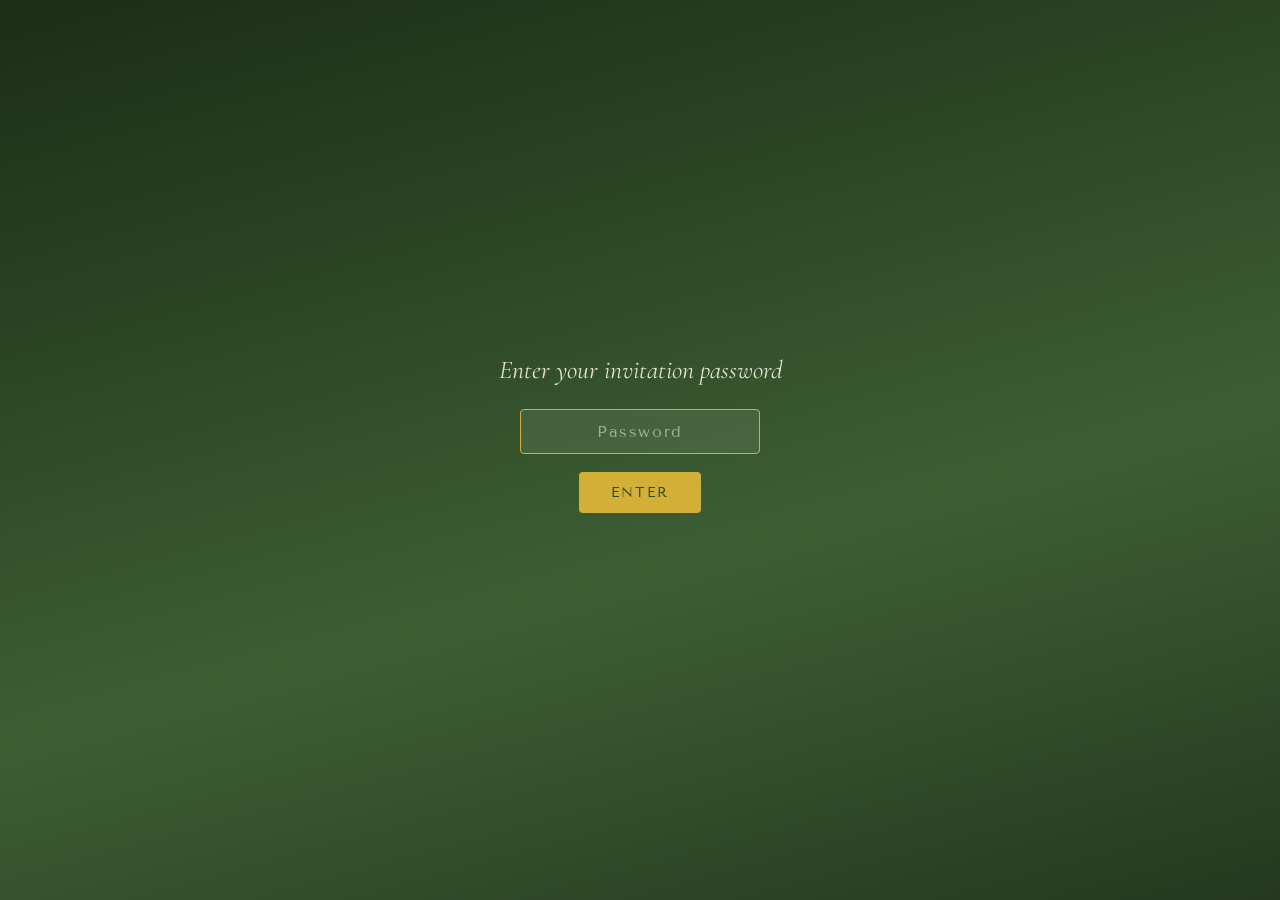
==== index.html @ 20fdfab8 "Add password gate with Google Sheets validation" ====
<!DOCTYPE html>
<html lang="en">
<head>
  <meta charset="UTF-8">
  <meta name="viewport" content="width=device-width, initial-scale=1.0">
  <title>Kimberly & Michael | April 23, 2027</title>
  <link rel="preconnect" href="https://fonts.googleapis.com">
  <link href="https://fonts.googleapis.com/css2?family=Cormorant+Garamond:ital,wght@0,400;0,500;0,600;1,400&family=Jost:wght@300;400;500&family=Tenor+Sans&display=swap" rel="stylesheet">
  <link rel="stylesheet" href="css/style.css">
</head>
<body>

  <!-- PASSWORD GATE -->
  <section class="gate" id="gate">
    <div class="gate-box">
      <p class="gate-title">Enter your invitation password</p>
      <input type="text" class="gate-input" id="gate-input" placeholder="Password" autocomplete="off">
      <button class="gate-button" id="gate-button">Enter</button>
      <p class="gate-error" id="gate-error"></p>
    </div>
  </section>

  <!-- MAIN SITE (hidden until unlocked) -->
  <div id="site" class="hidden">

    <section class="hero">

      <!-- back vine layer -->
      <svg class="vine-layer left-back" viewBox="0 0 200 500" xmlns="http://www.w3.org/2000/svg">
        <path class="vine-stroke" d="M100,0 C90,60 130,100 95,150 C60,200 110,240 85,300 C60,360 100,400 80,460"/>
        <g transform="translate(95,70) rotate(-30) scale(1.07,1.00)"><path class="vine-leaf" d="M-15,0 C-10,8 10,8 15,0 C10,-8 -10,-8 -15,0 Z"/><path class="leaf-vein" d="M-13,0 L13,0 M-5,0 L-9,4 M-5,0 L-9,-4 M3,0 L-1,4 M3,0 L-1,-4 M10,0 L6,3 M10,0 L6,-3"/></g>
        <g transform="translate(115,140) rotate(35) scale(1.20,1.12)"><path class="vine-leaf" d="M-15,0 C-10,8 10,8 15,0 C10,-8 -10,-8 -15,0 Z"/><path class="leaf-vein" d="M-13,0 L13,0 M-5,0 L-9,4 M-5,0 L-9,-4 M3,0 L-1,4 M3,0 L-1,-4 M10,0 L6,3 M10,0 L6,-3"/></g>
        <g transform="translate(75,220) rotate(-20) scale(1.00,0.88)"><path class="vine-leaf" d="M-15,0 C-10,8 10,8 15,0 C10,-8 -10,-8 -15,0 Z"/><path class="leaf-vein" d="M-13,0 L13,0 M-5,0 L-9,4 M-5,0 L-9,-4 M3,0 L-1,4 M3,0 L-1,-4 M10,0 L6,3 M10,0 L6,-3"/></g>
        <g transform="translate(105,320) rotate(28) scale(1.13,1.00)"><path class="vine-leaf" d="M-15,0 C-10,8 10,8 15,0 C10,-8 -10,-8 -15,0 Z"/><path class="leaf-vein" d="M-13,0 L13,0 M-5,0 L-9,4 M-5,0 L-9,-4 M3,0 L-1,4 M3,0 L-1,-4 M10,0 L6,3 M10,0 L6,-3"/></g>
        <g transform="translate(70,400) rotate(-15) scale(1.00,0.88)"><path class="vine-leaf" d="M-15,0 C-10,8 10,8 15,0 C10,-8 -10,-8 -15,0 Z"/><path class="leaf-vein" d="M-13,0 L13,0 M-5,0 L-9,4 M-5,0 L-9,-4 M3,0 L-1,4 M3,0 L-1,-4 M10,0 L6,3 M10,0 L6,-3"/></g>
      </svg>
      <svg class="vine-layer right-back" viewBox="0 0 200 500" xmlns="http://www.w3.org/2000/svg">
        <path class="vine-stroke" d="M100,0 C90,60 130,100 95,150 C60,200 110,240 85,300 C60,360 100,400 80,460"/>
        <g transform="translate(95,70) rotate(-30) scale(1.07,1.00)"><path class="vine-leaf" d="M-15,0 C-10,8 10,8 15,0 C10,-8 -10,-8 -15,0 Z"/><path class="leaf-vein" d="M-13,0 L13,0 M-5,0 L-9,4 M-5,0 L-9,-4 M3,0 L-1,4 M3,0 L-1,-4 M10,0 L6,3 M10,0 L6,-3"/></g>
        <g transform="translate(115,140) rotate(35) scale(1.20,1.12)"><path class="vine-leaf" d="M-15,0 C-10,8 10,8 15,0 C10,-8 -10,-8 -15,0 Z"/><path class="leaf-vein" d="M-13,0 L13,0 M-5,0 L-9,4 M-5,0 L-9,-4 M3,0 L-1,4 M3,0 L-1,-4 M10,0 L6,3 M10,0 L6,-3"/></g>
        <g transform="translate(75,220) rotate(-20) scale(1.00,0.88)"><path class="vine-leaf" d="M-15,0 C-10,8 10,8 15,0 C10,-8 -10,-8 -15,0 Z"/><path class="leaf-vein" d="M-13,0 L13,0 M-5,0 L-9,4 M-5,0 L-9,-4 M3,0 L-1,4 M3,0 L-1,-4 M10,0 L6,3 M10,0 L6,-3"/></g>
        <g transform="translate(105,320) rotate(28) scale(1.13,1.00)"><path class="vine-leaf" d="M-15,0 C-10,8 10,8 15,0 C10,-8 -10,-8 -15,0 Z"/><path class="leaf-vein" d="M-13,0 L13,0 M-5,0 L-9,4 M-5,0 L-9,-4 M3,0 L-1,4 M3,0 L-1,-4 M10,0 L6,3 M10,0 L6,-3"/></g>
      </svg>

      <!-- mid vine layer -->
      <svg class="vine-layer left-mid" viewBox="0 0 200 500" xmlns="http://www.w3.org/2000/svg">
        <path class="vine-stroke" d="M80,0 C110,50 60,90 90,140 C120,190 70,230 95,280 C120,330 75,370 90,430"/>
        <g transform="translate(88,45) rotate(20) scale(1.13,1.00)"><path class="vine-leaf" d="M-15,0 C-10,8 10,8 15,0 C10,-8 -10,-8 -15,0 Z"/><path class="leaf-vein" d="M-13,0 L13,0 M-5,0 L-9,4 M-5,0 L-9,-4 M3,0 L-1,4 M3,0 L-1,-4 M10,0 L6,3 M10,0 L6,-3"/></g>
        <g transform="translate(65,105) rotate(-32) scale(1.27,1.12)"><path class="vine-leaf" d="M-15,0 C-10,8 10,8 15,0 C10,-8 -10,-8 -15,0 Z"/><path class="leaf-vein" d="M-13,0 L13,0 M-5,0 L-9,4 M-5,0 L-9,-4 M3,0 L-1,4 M3,0 L-1,-4 M10,0 L6,3 M10,0 L6,-3"/></g>
        <g transform="translate(92,165) rotate(25) scale(0.93,0.88)"><path class="vine-leaf gold-tip" d="M-15,0 C-10,8 10,8 15,0 C10,-8 -10,-8 -15,0 Z"/><path class="leaf-vein" d="M-13,0 L13,0 M-5,0 L-9,4 M-5,0 L-9,-4 M3,0 L-1,4 M3,0 L-1,-4 M10,0 L6,3 M10,0 L6,-3"/></g>
        <g transform="translate(68,225) rotate(-22) scale(1.20,1.12)"><path class="vine-leaf" d="M-15,0 C-10,8 10,8 15,0 C10,-8 -10,-8 -15,0 Z"/><path class="leaf-vein" d="M-13,0 L13,0 M-5,0 L-9,4 M-5,0 L-9,-4 M3,0 L-1,4 M3,0 L-1,-4 M10,0 L6,3 M10,0 L6,-3"/></g>
        <g transform="translate(93,290) rotate(24) scale(1.13,1.00)"><path class="vine-leaf" d="M-15,0 C-10,8 10,8 15,0 C10,-8 -10,-8 -15,0 Z"/><path class="leaf-vein" d="M-13,0 L13,0 M-5,0 L-9,4 M-5,0 L-9,-4 M3,0 L-1,4 M3,0 L-1,-4 M10,0 L6,3 M10,0 L6,-3"/></g>
        <g transform="translate(72,360) rotate(-20) scale(1.07,1.00)"><path class="vine-leaf" d="M-15,0 C-10,8 10,8 15,0 C10,-8 -10,-8 -15,0 Z"/><path class="leaf-vein" d="M-13,0 L13,0 M-5,0 L-9,4 M-5,0 L-9,-4 M3,0 L-1,4 M3,0 L-1,-4 M10,0 L6,3 M10,0 L6,-3"/></g>
      </svg>
      <svg class="vine-layer right-mid" viewBox="0 0 200 500" xmlns="http://www.w3.org/2000/svg">
        <path class="vine-stroke" d="M80,0 C110,50 60,90 90,140 C120,190 70,230 95,280 C120,330 75,370 90,430"/>
        <g transform="translate(88,45) rotate(20) scale(1.13,1.00)"><path class="vine-leaf" d="M-15,0 C-10,8 10,8 15,0 C10,-8 -10,-8 -15,0 Z"/><path class="leaf-vein" d="M-13,0 L13,0 M-5,0 L-9,4 M-5,0 L-9,-4 M3,0 L-1,4 M3,0 L-1,-4 M10,0 L6,3 M10,0 L6,-3"/></g>
        <g transform="translate(65,105) rotate(-32) scale(1.27,1.12)"><path class="vine-leaf" d="M-15,0 C-10,8 10,8 15,0 C10,-8 -10,-8 -15,0 Z"/><path class="leaf-vein" d="M-13,0 L13,0 M-5,0 L-9,4 M-5,0 L-9,-4 M3,0 L-1,4 M3,0 L-1,-4 M10,0 L6,3 M10,0 L6,-3"/></g>
        <g transform="translate(92,165) rotate(25) scale(0.93,0.88)"><path class="vine-leaf gold-tip" d="M-15,0 C-10,8 10,8 15,0 C10,-8 -10,-8 -15,0 Z"/><path class="leaf-vein" d="M-13,0 L13,0 M-5,0 L-9,4 M-5,0 L-9,-4 M3,0 L-1,4 M3,0 L-1,-4 M10,0 L6,3 M10,0 L6,-3"/></g>
        <g transform="translate(68,225) rotate(-22) scale(1.20,1.12)"><path class="vine-leaf" d="M-15,0 C-10,8 10,8 15,0 C10,-8 -10,-8 -15,0 Z"/><path class="leaf-vein" d="M-13,0 L13,0 M-5,0 L-9,4 M-5,0 L-9,-4 M3,0 L-1,4 M3,0 L-1,-4 M10,0 L6,3 M10,0 L6,-3"/></g>
        <g transform="translate(93,290) rotate(24) scale(1.13,1.00)"><path class="vine-leaf" d="M-15,0 C-10,8 10,8 15,0 C10,-8 -10,-8 -15,0 Z"/><path class="leaf-vein" d="M-13,0 L13,0 M-5,0 L-9,4 M-5,0 L-9,-4 M3,0 L-1,4 M3,0 L-1,-4 M10,0 L6,3 M10,0 L6,-3"/></g>
      </svg>

      <!-- front vine layer -->
      <svg class="vine-layer left" viewBox="0 0 220 520" xmlns="http://www.w3.org/2000/svg">
        <path class="vine-stroke" d="M60,0 C75,70 40,110 65,170 C90,230 45,270 70,330 C95,390 55,430 75,490"/>
        <g transform="translate(63,55) rotate(25) scale(1.33,1.25)"><path class="vine-leaf" d="M-15,0 C-10,8 10,8 15,0 C10,-8 -10,-8 -15,0 Z"/><path class="leaf-vein" d="M-13,0 L13,0 M-5,0 L-9,4 M-5,0 L-9,-4 M3,0 L-1,4 M3,0 L-1,-4 M10,0 L6,3 M10,0 L6,-3"/></g>
        <g transform="translate(42,115) rotate(-35) scale(1.47,1.38)"><path class="vine-leaf" d="M-15,0 C-10,8 10,8 15,0 C10,-8 -10,-8 -15,0 Z"/><path class="leaf-vein" d="M-13,0 L13,0 M-5,0 L-9,4 M-5,0 L-9,-4 M3,0 L-1,4 M3,0 L-1,-4 M10,0 L6,3 M10,0 L6,-3"/></g>
        <g transform="translate(68,175) rotate(20) scale(0.93,0.88)"><path class="vine-leaf gold-tip" d="M-15,0 C-10,8 10,8 15,0 C10,-8 -10,-8 -15,0 Z"/><path class="leaf-vein" d="M-13,0 L13,0 M-5,0 L-9,4 M-5,0 L-9,-4 M3,0 L-1,4 M3,0 L-1,-4 M10,0 L6,3 M10,0 L6,-3"/></g>
        <g transform="translate(46,245) rotate(-28) scale(1.33,1.25)"><path class="vine-leaf" d="M-15,0 C-10,8 10,8 15,0 C10,-8 -10,-8 -15,0 Z"/><path class="leaf-vein" d="M-13,0 L13,0 M-5,0 L-9,4 M-5,0 L-9,-4 M3,0 L-1,4 M3,0 L-1,-4 M10,0 L6,3 M10,0 L6,-3"/></g>
        <g transform="translate(70,310) rotate(22) scale(1.27,1.12)"><path class="vine-leaf" d="M-15,0 C-10,8 10,8 15,0 C10,-8 -10,-8 -15,0 Z"/><path class="leaf-vein" d="M-13,0 L13,0 M-5,0 L-9,4 M-5,0 L-9,-4 M3,0 L-1,4 M3,0 L-1,-4 M10,0 L6,3 M10,0 L6,-3"/></g>
        <g transform="translate(52,380) rotate(-18) scale(0.87,0.75)"><path class="vine-leaf gold-tip" d="M-15,0 C-10,8 10,8 15,0 C10,-8 -10,-8 -15,0 Z"/><path class="leaf-vein" d="M-13,0 L13,0 M-5,0 L-9,4 M-5,0 L-9,-4 M3,0 L-1,4 M3,0 L-1,-4 M10,0 L6,3 M10,0 L6,-3"/></g>
        <g transform="translate(74,445) rotate(26) scale(1.20,1.12)"><path class="vine-leaf" d="M-15,0 C-10,8 10,8 15,0 C10,-8 -10,-8 -15,0 Z"/><path class="leaf-vein" d="M-13,0 L13,0 M-5,0 L-9,4 M-5,0 L-9,-4 M3,0 L-1,4 M3,0 L-1,-4 M10,0 L6,3 M10,0 L6,-3"/></g>
      </svg>
      <svg class="vine-layer right" viewBox="0 0 220 520" xmlns="http://www.w3.org/2000/svg">
        <path class="vine-stroke" d="M60,0 C75,70 40,110 65,170 C90,230 45,270 70,330 C95,390 55,430 75,490"/>
        <g transform="translate(63,55) rotate(25) scale(1.33,1.25)"><path class="vine-leaf" d="M-15,0 C-10,8 10,8 15,0 C10,-8 -10,-8 -15,0 Z"/><path class="leaf-vein" d="M-13,0 L13,0 M-5,0 L-9,4 M-5,0 L-9,-4 M3,0 L-1,4 M3,0 L-1,-4 M10,0 L6,3 M10,0 L6,-3"/></g>
        <g transform="translate(42,115) rotate(-35) scale(1.47,1.38)"><path class="vine-leaf" d="M-15,0 C-10,8 10,8 15,0 C10,-8 -10,-8 -15,0 Z"/><path class="leaf-vein" d="M-13,0 L13,0 M-5,0 L-9,4 M-5,0 L-9,-4 M3,0 L-1,4 M3,0 L-1,-4 M10,0 L6,3 M10,0 L6,-3"/></g>
        <g transform="translate(68,175) rotate(20) scale(0.93,0.88)"><path class="vine-leaf gold-tip" d="M-15,0 C-10,8 10,8 15,0 C10,-8 -10,-8 -15,0 Z"/><path class="leaf-vein" d="M-13,0 L13,0 M-5,0 L-9,4 M-5,0 L-9,-4 M3,0 L-1,4 M3,0 L-1,-4 M10,0 L6,3 M10,0 L6,-3"/></g>
        <g transform="translate(46,245) rotate(-28) scale(1.33,1.25)"><path class="vine-leaf" d="M-15,0 C-10,8 10,8 15,0 C10,-8 -10,-8 -15,0 Z"/><path class="leaf-vein" d="M-13,0 L13,0 M-5,0 L-9,4 M-5,0 L-9,-4 M3,0 L-1,4 M3,0 L-1,-4 M10,0 L6,3 M10,0 L6,-3"/></g>
        <g transform="translate(70,310) rotate(22) scale(1.27,1.12)"><path class="vine-leaf" d="M-15,0 C-10,8 10,8 15,0 C10,-8 -10,-8 -15,0 Z"/><path class="leaf-vein" d="M-13,0 L13,0 M-5,0 L-9,4 M-5,0 L-9,-4 M3,0 L-1,4 M3,0 L-1,-4 M10,0 L6,3 M10,0 L6,-3"/></g>
        <g transform="translate(52,380) rotate(-18) scale(0.87,0.75)"><path class="vine-leaf gold-tip" d="M-15,0 C-10,8 10,8 15,0 C10,-8 -10,-8 -15,0 Z"/><path class="leaf-vein" d="M-13,0 L13,0 M-5,0 L-9,4 M-5,0 L-9,-4 M3,0 L-1,4 M3,0 L-1,-4 M10,0 L6,3 M10,0 L6,-3"/></g>
      </svg>

      <div class="hero-content">
        <p class="eyebrow">Once upon a time</p>
        <h1 class="names">Kimberly <span class="amp">&amp;</span> Michael</h1>
        <p class="date">April <span>23</span> 2027 &nbsp;·&nbsp; Camarillo, California</p>
      </div>
    </section>

  </div>

  <script src="js/main.js"></script>
</body>
</html>
---- css/style.css ----
:root{
  --fern: #4F7942;
  --fern-deep: #2E4A26;
  --white: #F9F9F6;
  --gold: #D4AF37;
  --highlight: #E6DFD3;
}

*{
  margin:0;
  padding:0;
  box-sizing:border-box;
}

body{
  background: var(--white);
  font-family: 'Jost', sans-serif;
  color: var(--fern-deep);
}

.hero{
  position: relative;
  height: 100vh;
  min-height: 700px;
  overflow: hidden;
  display: flex;
  align-items: center;
  justify-content: center;
  background:
    radial-gradient(ellipse at 50% 30%, rgba(180,220,140,0.16), transparent 55%),
    radial-gradient(ellipse at 15% 10%, rgba(255,244,214,0.12), transparent 40%),
    radial-gradient(ellipse at 85% 90%, rgba(0,0,0,0.35), transparent 55%),
    linear-gradient(165deg, #1B2E16 0%, #2E4A26 35%, #3d5f34 60%, #24391e 100%);
}

.hero-content{
  position: relative;
  z-index: 3;
  text-align: center;
  color: var(--white);
  padding: 0 24px;
}

.eyebrow{
  font-family: 'Cormorant Garamond', serif;
  font-style: italic;
  font-weight: 400;
  font-size: 1.5rem;        /* was 1.15rem */
  letter-spacing: 0.12em;
  color: var(--highlight);
}

.names{
  font-family: 'Cormorant Garamond', serif;
  font-weight: 500;
  font-size: clamp(3.2rem, 9vw, 6.5rem);
  line-height: 1.05;
  margin: 14px 0 8px;
  text-shadow: 0 2px 30px rgba(0,0,0,0.35);
}

.names .amp{
  color: var(--gold);
  font-style: italic;
  padding: 0 18px;
  font-size: 0.75em;
}

.date{
  font-family: 'Tenor Sans', sans-serif;
  letter-spacing: 0.28em;   /* slightly reduced so it doesn't feel too stretched */
  font-size: 1.05rem;       /* was 0.82rem */
  text-transform: uppercase;
  color: var(--highlight);
  margin-top: 26px;
}

.date span{
  color: var(--gold);
  margin: 0 10px;
}

.vine-layer{
  position: absolute;
  top: 0;
  width: 380px;
  max-width: 45vw;
  opacity: 0.5;
  z-index: 1;
  transform-origin: top center;
  animation: sway 11s ease-in-out infinite;
}
.vine-layer.left{ left: -60px; }
.vine-layer.right{ right: -60px; transform: scaleX(-1); animation-delay: -4s; }
.vine-layer.left-back{ left: 60px; opacity: 0.28; width: 260px; animation-duration: 15s; animation-delay: -2s; }
.vine-layer.right-back{ right: 40px; opacity: 0.25; width: 300px; transform: scaleX(-1); animation-duration: 17s; animation-delay: -7s; }
.vine-layer.left-mid{ left: 10px; opacity: 0.4; width: 320px; animation-duration: 13s; animation-delay: -5s; }
.vine-layer.right-mid{ right: 0px; opacity: 0.4; width: 320px; transform: scaleX(-1); animation-delay: -9s; }

@keyframes sway{
  0%, 100%{ transform: rotate(-1.2deg); }
  50%{ transform: rotate(1.2deg); }
}

.vine-stroke{
  stroke: #1F3018;
  stroke-width: 2.2;  
  fill: none;
  opacity: 0.85;
}
.vine-leaf{
  fill: #395C2E;
  opacity: 0.85;
}
.leaf-vein{
  stroke: rgba(15,25,10,0.35);
  stroke-width: 0.6;
  fill: none;
}
.vine-leaf.gold-tip{
  fill: var(--gold);
  opacity: 0.55;
}

.firefly{
  position: absolute;
  width: 5px;
  height: 5px;
  border-radius: 50%;
  background: var(--gold);
  box-shadow: 0 0 8px 3px rgba(212,175,55,0.7), 0 0 20px 6px rgba(212,175,55,0.25);
  opacity: 0;
  animation: float 9s ease-in-out infinite, glow 3.2s ease-in-out infinite;
}
@keyframes float{
  0%{ transform: translate(0,0); }
  25%{ transform: translate(20px,-30px); }
  50%{ transform: translate(-15px,-55px); }
  75%{ transform: translate(15px,-20px); }
  100%{ transform: translate(0,0); }
}
@keyframes glow{
  0%, 100%{ opacity: 0.15; }
  50%{ opacity: 0.9; }
}

.rune-mark-wrap{
  position: absolute;
  width: 60px;
  height: 60px;
  z-index: 2;
  opacity: 0;
  animation: runeGlow 7s ease-in-out infinite;
  pointer-events: none;
}
.rune-mark{
  stroke: var(--gold);
  stroke-width: 2.2;
  fill: none;
  opacity: 0.8;
  stroke-linecap: round;
  filter: drop-shadow(0 0 3px rgba(212,175,55,0.5));
}
.rune-mark-wrap .rune-dot{
  fill: var(--gold);
  opacity: 0.8;
}
@keyframes runeGlow{
  0%, 100%{ opacity: 0.35; }
  50%{ opacity: 0.9; }
}

.gate{
  position: fixed;
  inset: 0;
  z-index: 100;
  display: flex;
  align-items: center;
  justify-content: center;
  background: linear-gradient(165deg, #1B2E16 0%, #2E4A26 35%, #3d5f34 60%, #24391e 100%);
}

.gate-box{
  text-align: center;
  color: var(--white);
  padding: 0 24px;
}

.gate-title{
  font-family: 'Cormorant Garamond', serif;
  font-style: italic;
  font-size: 1.6rem;
  margin-bottom: 24px;
  color: var(--highlight);
}

.gate-input{
  font-family: 'Tenor Sans', sans-serif;
  letter-spacing: 0.1em;
  font-size: 1rem;
  text-align: center;
  padding: 12px 20px;
  border: 1px solid var(--gold);
  background: rgba(249,249,246,0.08);
  color: var(--white);
  border-radius: 4px;
  outline: none;
  width: 240px;
  max-width: 70vw;
}

.gate-input::placeholder{
  color: rgba(249,249,246,0.5);
}

.gate-button{
  display: block;
  margin: 18px auto 0;
  font-family: 'Tenor Sans', sans-serif;
  letter-spacing: 0.15em;
  text-transform: uppercase;
  font-size: 0.85rem;
  padding: 12px 32px;
  background: var(--gold);
  color: var(--fern-deep);
  border: none;
  border-radius: 4px;
  cursor: pointer;
  transition: opacity 0.2s;
}

.gate-button:hover{
  opacity: 0.85;
}

.gate-error{
  margin-top: 16px;
  font-size: 0.85rem;
  color: #e8a1a1;
  min-height: 1.2em;
}

.hidden{
  display: none !important;
}
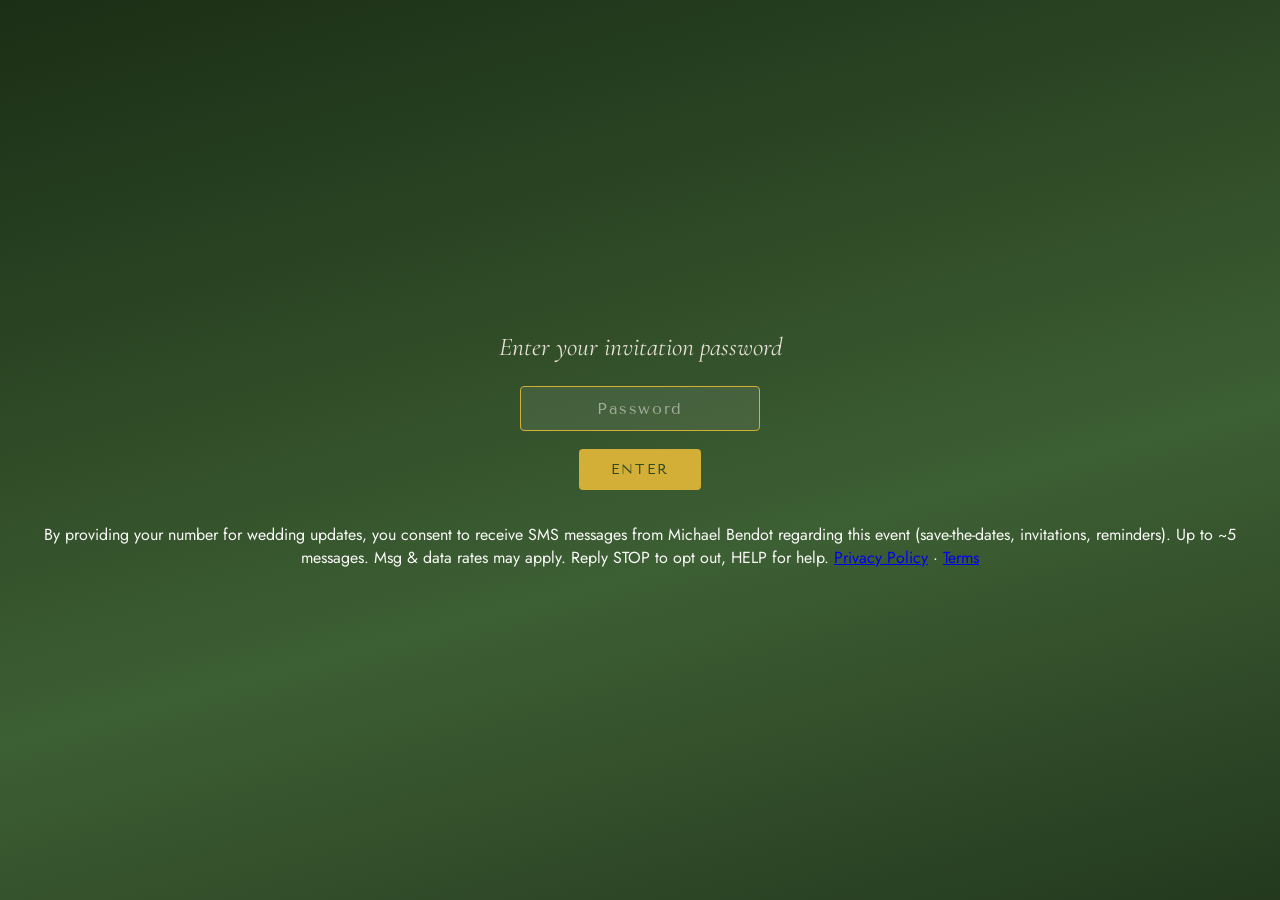
==== commit 6c3c4b1c: "Twilio Update #3" ====
--- a/index.html
+++ b/index.html
@@ -17,13 +17,27 @@
       <input type="text" class="gate-input" id="gate-input" placeholder="Password" autocomplete="off">
       <button class="gate-button" id="gate-button">Enter</button>
       <p class="gate-error" id="gate-error"></p>
+
+      <p class="gate-disclosure">
+        By providing your number for wedding updates, you consent to receive SMS messages from Michael Bendot regarding this event (save-the-dates, invitations, reminders). Up to ~5 messages. Msg &amp; data rates may apply. Reply STOP to opt out, HELP for help.
+        <a href="/privacy.html">Privacy Policy</a> · <a href="/terms.html">Terms</a>
+      </p>
     </div>
   </section>
 
   <!-- MAIN SITE (hidden until unlocked) -->
   <div id="site" class="hidden">
 
-    <section class="hero">
+    <!-- NAVIGATION -->
+    <nav class="site-nav">
+      <a href="#home">Home</a>
+      <a href="#gallery">Gallery</a>
+      <a href="#details">Details</a>
+      <a href="#rsvp">RSVP</a>
+    </nav>
+
+    <!-- SECTION 1: HOME / HERO -->
+    <section class="hero" id="home">
 
       <!-- back vine layer -->
       <svg class="vine-layer left-back" viewBox="0 0 200 500" xmlns="http://www.w3.org/2000/svg">
@@ -89,6 +103,97 @@
       </div>
     </section>
 
+    <!-- SECTION 2: GALLERY -->
+    <section class="gallery-section" id="gallery">
+
+      <svg class="section-vine left" viewBox="0 0 200 260" xmlns="http://www.w3.org/2000/svg">
+        <path class="vine-stroke" d="M90,0 C80,50 110,80 85,120 C60,160 100,190 80,230"/>
+        <g transform="translate(85,45) rotate(-28) scale(0.9,0.85)"><path class="vine-leaf" d="M-15,0 C-10,8 10,8 15,0 C10,-8 -10,-8 -15,0 Z"/><path class="leaf-vein" d="M-13,0 L13,0 M-5,0 L-9,4 M-5,0 L-9,-4 M3,0 L-1,4 M3,0 L-1,-4"/></g>
+        <g transform="translate(105,110) rotate(30) scale(1.0,0.9)"><path class="vine-leaf gold-tip" d="M-15,0 C-10,8 10,8 15,0 C10,-8 -10,-8 -15,0 Z"/><path class="leaf-vein" d="M-13,0 L13,0 M-5,0 L-9,4 M-5,0 L-9,-4 M3,0 L-1,4 M3,0 L-1,-4"/></g>
+        <g transform="translate(80,190) rotate(-20) scale(0.85,0.8)"><path class="vine-leaf" d="M-15,0 C-10,8 10,8 15,0 C10,-8 -10,-8 -15,0 Z"/><path class="leaf-vein" d="M-13,0 L13,0 M-5,0 L-9,4 M-5,0 L-9,-4 M3,0 L-1,4 M3,0 L-1,-4"/></g>
+      </svg>
+      <svg class="section-vine right" viewBox="0 0 200 260" xmlns="http://www.w3.org/2000/svg">
+        <path class="vine-stroke" d="M90,0 C80,50 110,80 85,120 C60,160 100,190 80,230"/>
+        <g transform="translate(85,45) rotate(-28) scale(0.9,0.85)"><path class="vine-leaf" d="M-15,0 C-10,8 10,8 15,0 C10,-8 -10,-8 -15,0 Z"/><path class="leaf-vein" d="M-13,0 L13,0 M-5,0 L-9,4 M-5,0 L-9,-4 M3,0 L-1,4 M3,0 L-1,-4"/></g>
+        <g transform="translate(105,110) rotate(30) scale(1.0,0.9)"><path class="vine-leaf gold-tip" d="M-15,0 C-10,8 10,8 15,0 C10,-8 -10,-8 -15,0 Z"/><path class="leaf-vein" d="M-13,0 L13,0 M-5,0 L-9,4 M-5,0 L-9,-4 M3,0 L-1,4 M3,0 L-1,-4"/></g>
+        <g transform="translate(80,190) rotate(-20) scale(0.85,0.8)"><path class="vine-leaf" d="M-15,0 C-10,8 10,8 15,0 C10,-8 -10,-8 -15,0 Z"/><path class="leaf-vein" d="M-13,0 L13,0 M-5,0 L-9,4 M-5,0 L-9,-4 M3,0 L-1,4 M3,0 L-1,-4"/></g>
+      </svg>
+
+      <div class="section-content">
+        <p class="section-eyebrow">A few of our favorites</p>
+        <h2 class="section-title">Gallery</h2>
+
+        <div class="gallery-rows">
+          <div class="gallery-row" id="gallery-row-1"></div>
+          <div class="gallery-row" id="gallery-row-2"></div>
+          <div class="gallery-row" id="gallery-row-3"></div>
+          <div class="gallery-row" id="gallery-row-4"></div>
+        </div>
+      </div>
+    </section>
+
+    <!-- SECTION 3: LOCATION & TIME -->
+    <section class="details-section" id="details">
+
+      <svg class="section-vine left" viewBox="0 0 200 260" xmlns="http://www.w3.org/2000/svg">
+        <path class="vine-stroke" d="M90,0 C80,50 110,80 85,120 C60,160 100,190 80,230"/>
+        <g transform="translate(85,45) rotate(-28) scale(0.9,0.85)"><path class="vine-leaf" d="M-15,0 C-10,8 10,8 15,0 C10,-8 -10,-8 -15,0 Z"/><path class="leaf-vein" d="M-13,0 L13,0 M-5,0 L-9,4 M-5,0 L-9,-4 M3,0 L-1,4 M3,0 L-1,-4"/></g>
+        <g transform="translate(105,110) rotate(30) scale(1.0,0.9)"><path class="vine-leaf gold-tip" d="M-15,0 C-10,8 10,8 15,0 C10,-8 -10,-8 -15,0 Z"/><path class="leaf-vein" d="M-13,0 L13,0 M-5,0 L-9,4 M-5,0 L-9,-4 M3,0 L-1,4 M3,0 L-1,-4"/></g>
+        <g transform="translate(80,190) rotate(-20) scale(0.85,0.8)"><path class="vine-leaf" d="M-15,0 C-10,8 10,8 15,0 C10,-8 -10,-8 -15,0 Z"/><path class="leaf-vein" d="M-13,0 L13,0 M-5,0 L-9,4 M-5,0 L-9,-4 M3,0 L-1,4 M3,0 L-1,-4"/></g>
+      </svg>
+      <svg class="section-vine right" viewBox="0 0 200 260" xmlns="http://www.w3.org/2000/svg">
+        <path class="vine-stroke" d="M90,0 C80,50 110,80 85,120 C60,160 100,190 80,230"/>
+        <g transform="translate(85,45) rotate(-28) scale(0.9,0.85)"><path class="vine-leaf" d="M-15,0 C-10,8 10,8 15,0 C10,-8 -10,-8 -15,0 Z"/><path class="leaf-vein" d="M-13,0 L13,0 M-5,0 L-9,4 M-5,0 L-9,-4 M3,0 L-1,4 M3,0 L-1,-4"/></g>
+        <g transform="translate(105,110) rotate(30) scale(1.0,0.9)"><path class="vine-leaf gold-tip" d="M-15,0 C-10,8 10,8 15,0 C10,-8 -10,-8 -15,0 Z"/><path class="leaf-vein" d="M-13,0 L13,0 M-5,0 L-9,4 M-5,0 L-9,-4 M3,0 L-1,4 M3,0 L-1,-4"/></g>
+        <g transform="translate(80,190) rotate(-20) scale(0.85,0.8)"><path class="vine-leaf" d="M-15,0 C-10,8 10,8 15,0 C10,-8 -10,-8 -15,0 Z"/><path class="leaf-vein" d="M-13,0 L13,0 M-5,0 L-9,4 M-5,0 L-9,-4 M3,0 L-1,4 M3,0 L-1,-4"/></g>
+      </svg>
+
+      <div class="section-content">
+        <p class="section-eyebrow">Join us</p>
+        <h2 class="section-title">Location &amp; Time</h2>
+
+        <div class="details-content">
+          <p class="venue-name">Padre Serra Parish</p>
+          <p class="details-line venue-address">Camarillo, CA</p>
+          <p class="one-location-note">One beautiful location for the entire celebration — ceremony, cocktail hour, and reception all take place here.</p>
+
+          <p class="details-line"><strong>Ceremony</strong><br>3:00 PM – 4:00 PM</p>
+          <p class="details-line"><strong>Cocktail Hour</strong><br>4:00 PM – 5:00 PM</p>
+          <p class="details-line"><strong>Reception</strong><br>5:00 PM – 11:00 PM</p>
+
+          <a class="cta-button" id="maps-link" href="#" target="_blank" rel="noopener">Get Directions</a>
+        </div>
+      </div>
+    </section>
+
+    <!-- SECTION 4: RSVP -->
+    <section class="rsvp-section" id="rsvp">
+
+      <svg class="section-vine left" viewBox="0 0 200 260" xmlns="http://www.w3.org/2000/svg">
+        <path class="vine-stroke" d="M90,0 C80,50 110,80 85,120 C60,160 100,190 80,230"/>
+        <g transform="translate(85,45) rotate(-28) scale(0.9,0.85)"><path class="vine-leaf" d="M-15,0 C-10,8 10,8 15,0 C10,-8 -10,-8 -15,0 Z"/><path class="leaf-vein" d="M-13,0 L13,0 M-5,0 L-9,4 M-5,0 L-9,-4 M3,0 L-1,4 M3,0 L-1,-4"/></g>
+        <g transform="translate(105,110) rotate(30) scale(1.0,0.9)"><path class="vine-leaf gold-tip" d="M-15,0 C-10,8 10,8 15,0 C10,-8 -10,-8 -15,0 Z"/><path class="leaf-vein" d="M-13,0 L13,0 M-5,0 L-9,4 M-5,0 L-9,-4 M3,0 L-1,4 M3,0 L-1,-4"/></g>
+        <g transform="translate(80,190) rotate(-20) scale(0.85,0.8)"><path class="vine-leaf" d="M-15,0 C-10,8 10,8 15,0 C10,-8 -10,-8 -15,0 Z"/><path class="leaf-vein" d="M-13,0 L13,0 M-5,0 L-9,4 M-5,0 L-9,-4 M3,0 L-1,4 M3,0 L-1,-4"/></g>
+      </svg>
+      <svg class="section-vine right" viewBox="0 0 200 260" xmlns="http://www.w3.org/2000/svg">
+        <path class="vine-stroke" d="M90,0 C80,50 110,80 85,120 C60,160 100,190 80,230"/>
+        <g transform="translate(85,45) rotate(-28) scale(0.9,0.85)"><path class="vine-leaf" d="M-15,0 C-10,8 10,8 15,0 C10,-8 -10,-8 -15,0 Z"/><path class="leaf-vein" d="M-13,0 L13,0 M-5,0 L-9,4 M-5,0 L-9,-4 M3,0 L-1,4 M3,0 L-1,-4"/></g>
+        <g transform="translate(105,110) rotate(30) scale(1.0,0.9)"><path class="vine-leaf gold-tip" d="M-15,0 C-10,8 10,8 15,0 C10,-8 -10,-8 -15,0 Z"/><path class="leaf-vein" d="M-13,0 L13,0 M-5,0 L-9,4 M-5,0 L-9,-4 M3,0 L-1,4 M3,0 L-1,-4"/></g>
+        <g transform="translate(80,190) rotate(-20) scale(0.85,0.8)"><path class="vine-leaf" d="M-15,0 C-10,8 10,8 15,0 C10,-8 -10,-8 -15,0 Z"/><path class="leaf-vein" d="M-13,0 L13,0 M-5,0 L-9,4 M-5,0 L-9,-4 M3,0 L-1,4 M3,0 L-1,-4"/></g>
+      </svg>
+
+      <div class="section-content">
+        <p class="section-eyebrow">We can't wait to celebrate</p>
+        <h2 class="section-title">RSVP</h2>
+        <p class="coming-soon">Coming soon!</p>
+      </div>
+    </section>
+
+    <footer class="site-footer">
+      <a href="/privacy.html" target="_blank" rel="noopener">Privacy Policy</a>
+      <span>·</span>
+      <a href="/terms.html" target="_blank" rel="noopener">Terms</a>
+    </footer>
   </div>
 
   <script src="js/main.js"></script>
--- a/css/style.css
+++ b/css/style.css
@@ -12,12 +12,52 @@
   box-sizing:border-box;
 }
 
+html{
+  scroll-behavior: smooth;
+  background: #1B2E16;
+}
+
 body{
-  background: var(--white);
+  background: #1B2E16;
   font-family: 'Jost', sans-serif;
-  color: var(--fern-deep);
-}
-
+  color: var(--white);
+  overscroll-behavior-y: none;
+}
+
+/* ===== NAVIGATION ===== */
+.site-nav{
+  position: fixed;
+  top: 0;
+  left: 0;
+  right: 0;
+  z-index: 50;
+  display: flex;
+  justify-content: center;
+  gap: 36px;
+  padding: 18px 20px;
+  background: rgba(27,46,22,0.55);
+  backdrop-filter: blur(6px);
+}
+
+.site-nav a{
+  font-family: 'Tenor Sans', sans-serif;
+  letter-spacing: 0.15em;
+  text-transform: uppercase;
+  font-size: 0.78rem;
+  color: var(--highlight);
+  text-decoration: none;
+  transition: color 0.2s;
+}
+
+.site-nav a:hover{
+  color: var(--gold);
+}
+
+section{
+  scroll-margin-top: 64px;
+}
+
+/* ===== HERO ===== */
 .hero{
   position: relative;
   height: 100vh;
@@ -45,7 +85,7 @@
   font-family: 'Cormorant Garamond', serif;
   font-style: italic;
   font-weight: 400;
-  font-size: 1.5rem;        /* was 1.15rem */
+  font-size: 1.5rem;
   letter-spacing: 0.12em;
   color: var(--highlight);
 }
@@ -68,8 +108,8 @@
 
 .date{
   font-family: 'Tenor Sans', sans-serif;
-  letter-spacing: 0.28em;   /* slightly reduced so it doesn't feel too stretched */
-  font-size: 1.05rem;       /* was 0.82rem */
+  letter-spacing: 0.28em;
+  font-size: 1.05rem;
   text-transform: uppercase;
   color: var(--highlight);
   margin-top: 26px;
@@ -104,7 +144,7 @@
 
 .vine-stroke{
   stroke: #1F3018;
-  stroke-width: 2.2;  
+  stroke-width: 2.2;
   fill: none;
   opacity: 0.85;
 }
@@ -131,6 +171,7 @@
   box-shadow: 0 0 8px 3px rgba(212,175,55,0.7), 0 0 20px 6px rgba(212,175,55,0.25);
   opacity: 0;
   animation: float 9s ease-in-out infinite, glow 3.2s ease-in-out infinite;
+  z-index: 2;
 }
 @keyframes float{
   0%{ transform: translate(0,0); }
@@ -144,32 +185,165 @@
   50%{ opacity: 0.9; }
 }
 
-.rune-mark-wrap{
+/* ===== SHARED SECTION STYLING (Gallery / Details / RSVP) ===== */
+.gallery-section,
+.details-section,
+.rsvp-section{
+  position: relative;
+  overflow: hidden;
+  padding: 100px 24px 140px;
+  text-align: center;
+  background: linear-gradient(165deg, #24391e 0%, #2E4A26 50%, #1B2E16 100%);
+}
+
+.section-content{
+  position: relative;
+  z-index: 3;
+}
+
+.section-eyebrow{
+  font-family: 'Cormorant Garamond', serif;
+  font-style: italic;
+  font-size: 1.2rem;
+  color: var(--highlight);
+  margin-bottom: 6px;
+}
+
+.section-title{
+  font-family: 'Cormorant Garamond', serif;
+  font-weight: 500;
+  font-size: clamp(2.4rem, 6vw, 3.6rem);
+  color: var(--white);
+  margin-bottom: 50px;
+}
+
+/* corner vine accents, reused per section */
+.section-vine{
   position: absolute;
-  width: 60px;
-  height: 60px;
-  z-index: 2;
-  opacity: 0;
-  animation: runeGlow 7s ease-in-out infinite;
+  top: 0;
+  width: 160px;
+  max-width: 30vw;
+  opacity: 0.35;
+  z-index: 1;
   pointer-events: none;
-}
-.rune-mark{
-  stroke: var(--gold);
-  stroke-width: 2.2;
-  fill: none;
-  opacity: 0.8;
-  stroke-linecap: round;
-  filter: drop-shadow(0 0 3px rgba(212,175,55,0.5));
-}
-.rune-mark-wrap .rune-dot{
-  fill: var(--gold);
-  opacity: 0.8;
-}
-@keyframes runeGlow{
-  0%, 100%{ opacity: 0.35; }
-  50%{ opacity: 0.9; }
-}
-
+  transform-origin: top center;
+  animation: sway 13s ease-in-out infinite;
+}
+.section-vine.left{ left: -20px; }
+.section-vine.right{ right: -20px; transform: scaleX(-1); animation-delay: -6s; }
+
+/* ===== GALLERY ===== */
+.gallery-rows{
+  display: flex;
+  flex-direction: column;
+  gap: 18px;
+}
+
+.gallery-row{
+  display: flex;
+  gap: 14px;
+  overflow: hidden;
+  width: 100%;
+}
+
+.gallery-row img{
+  height: 180px;
+  width: auto;
+  border-radius: 6px;
+  flex-shrink: 0;
+  box-shadow: 0 4px 16px rgba(0,0,0,0.3);
+}
+
+.gallery-track{
+  display: flex;
+  gap: 14px;
+  flex-shrink: 0;
+}
+
+@keyframes scrollLeft{
+  from{ transform: translateX(0); }
+  to{ transform: translateX(-50%); }
+}
+@keyframes scrollRight{
+  from{ transform: translateX(-50%); }
+  to{ transform: translateX(0); }
+}
+
+/* ===== DETAILS ===== */
+.details-content{
+  max-width: 500px;
+  margin: 0 auto;
+}
+
+.details-line{
+  font-family: 'Jost', sans-serif;
+  font-size: 1rem;
+  color: var(--highlight);
+  line-height: 1.6;
+  margin-bottom: 20px;
+}
+
+.details-line strong{
+  font-family: 'Tenor Sans', sans-serif;
+  letter-spacing: 0.1em;
+  text-transform: uppercase;
+  font-size: 0.8rem;
+  color: var(--gold);
+  display: block;
+  margin-bottom: 4px;
+}
+
+.venue-name{
+  font-family: 'Cormorant Garamond', serif;
+  font-size: 1.6rem;
+  color: var(--white);
+  margin-top: 30px;
+  margin-bottom: 4px;
+}
+
+.venue-address{
+  font-size: 0.95rem;
+}
+
+.cta-button{
+  display: inline-block;
+  margin-top: 20px;
+  font-family: 'Tenor Sans', sans-serif;
+  letter-spacing: 0.15em;
+  text-transform: uppercase;
+  font-size: 0.85rem;
+  padding: 14px 36px;
+  background: var(--gold);
+  color: var(--fern-deep);
+  border: none;
+  border-radius: 4px;
+  text-decoration: none;
+  transition: opacity 0.2s;
+}
+
+.cta-button:hover{
+  opacity: 0.85;
+}
+
+.one-location-note{
+  font-family: 'Cormorant Garamond', serif;
+  font-style: italic;
+  font-size: 1.05rem;
+  color: var(--gold);
+  max-width: 380px;
+  margin: 8px auto 34px;
+  line-height: 1.5;
+}
+
+/* ===== RSVP ===== */
+.coming-soon{
+  font-family: 'Cormorant Garamond', serif;
+  font-style: italic;
+  font-size: 1.8rem;
+  color: var(--highlight);
+}
+
+/* ===== PASSWORD GATE ===== */
 .gate{
   position: fixed;
   inset: 0;
@@ -242,4 +416,28 @@
 
 .hidden{
   display: none !important;
+}
+
+.site-footer{
+  text-align: center;
+  padding: 24px;
+  background: #1B2E16;
+}
+
+.site-footer a{
+  font-family: 'Tenor Sans', sans-serif;
+  font-size: 0.7rem;
+  letter-spacing: 0.08em;
+  color: rgba(230,223,211,0.4);
+  text-decoration: none;
+}
+
+.site-footer a:hover{
+  color: var(--gold);
+}
+
+.site-footer span{
+  color: rgba(230,223,211,0.25);
+  margin: 0 10px;
+  font-size: 0.7rem;
 }
